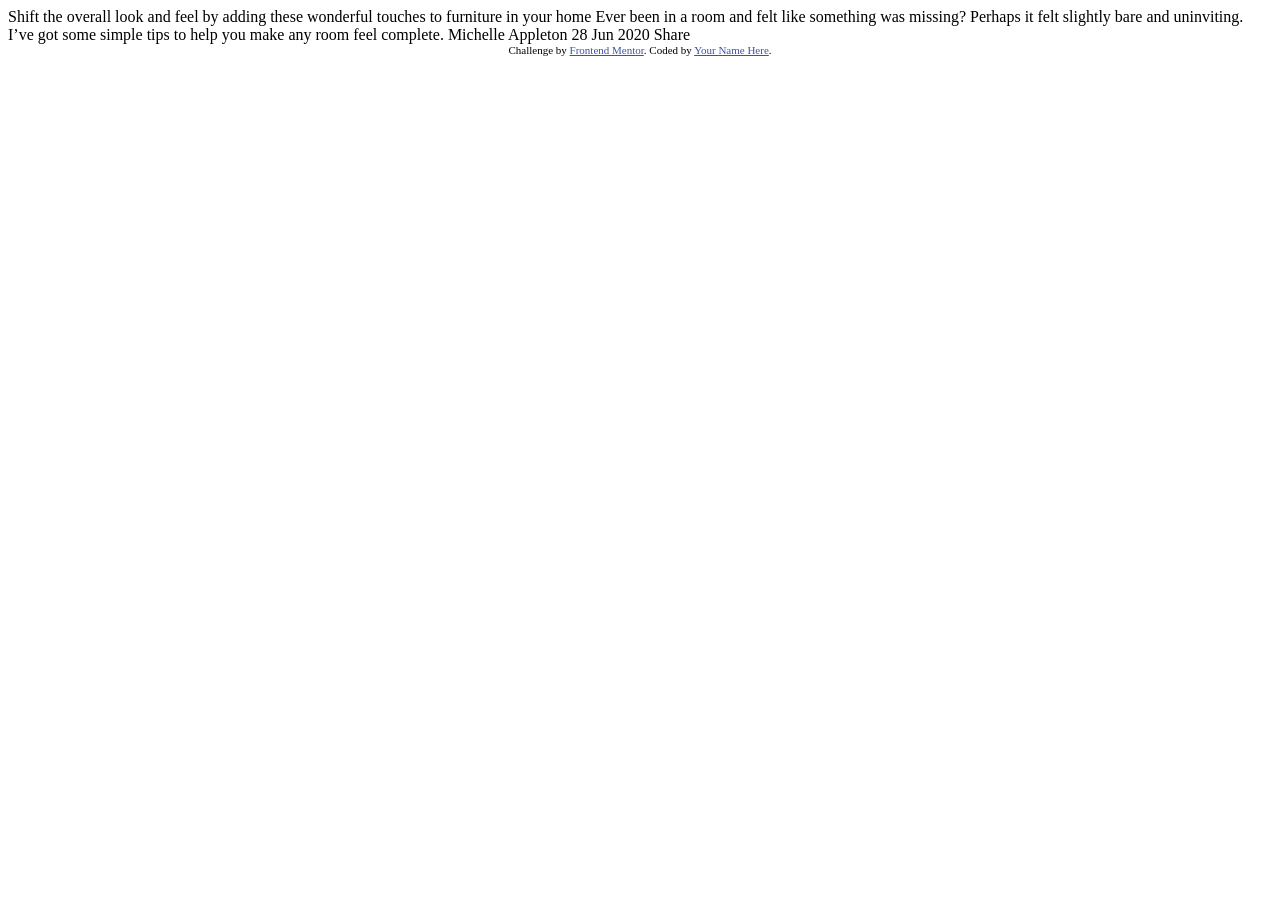
==== article-preview-component-master/index.html @ 81482b25 "initial commit" ====
<!DOCTYPE html>
<html lang="en">
<head>
  <meta charset="UTF-8">
  <meta name="viewport" content="width=device-width, initial-scale=1.0"> <!-- displays site properly based on user's device -->

  <link rel="icon" type="image/png" sizes="32x32" href="./images/favicon-32x32.png">
  
  <title>Frontend Mentor | Article preview component</title>

  <!-- Feel free to remove these styles or customise in your own stylesheet 👍 -->
  <style>
    .attribution { font-size: 11px; text-align: center; }
    .attribution a { color: hsl(228, 45%, 44%); }
  </style>
</head>
<body>

  Shift the overall look and feel by adding these wonderful 
  touches to furniture in your home

  Ever been in a room and felt like something was missing? Perhaps 
  it felt slightly bare and uninviting. I’ve got some simple tips 
  to help you make any room feel complete.

  Michelle Appleton
  28 Jun 2020

  Share
  
  <div class="attribution">
    Challenge by <a href="https://www.frontendmentor.io?ref=challenge" target="_blank">Frontend Mentor</a>. 
    Coded by <a href="#">Your Name Here</a>.
  </div>
</body>
</html>
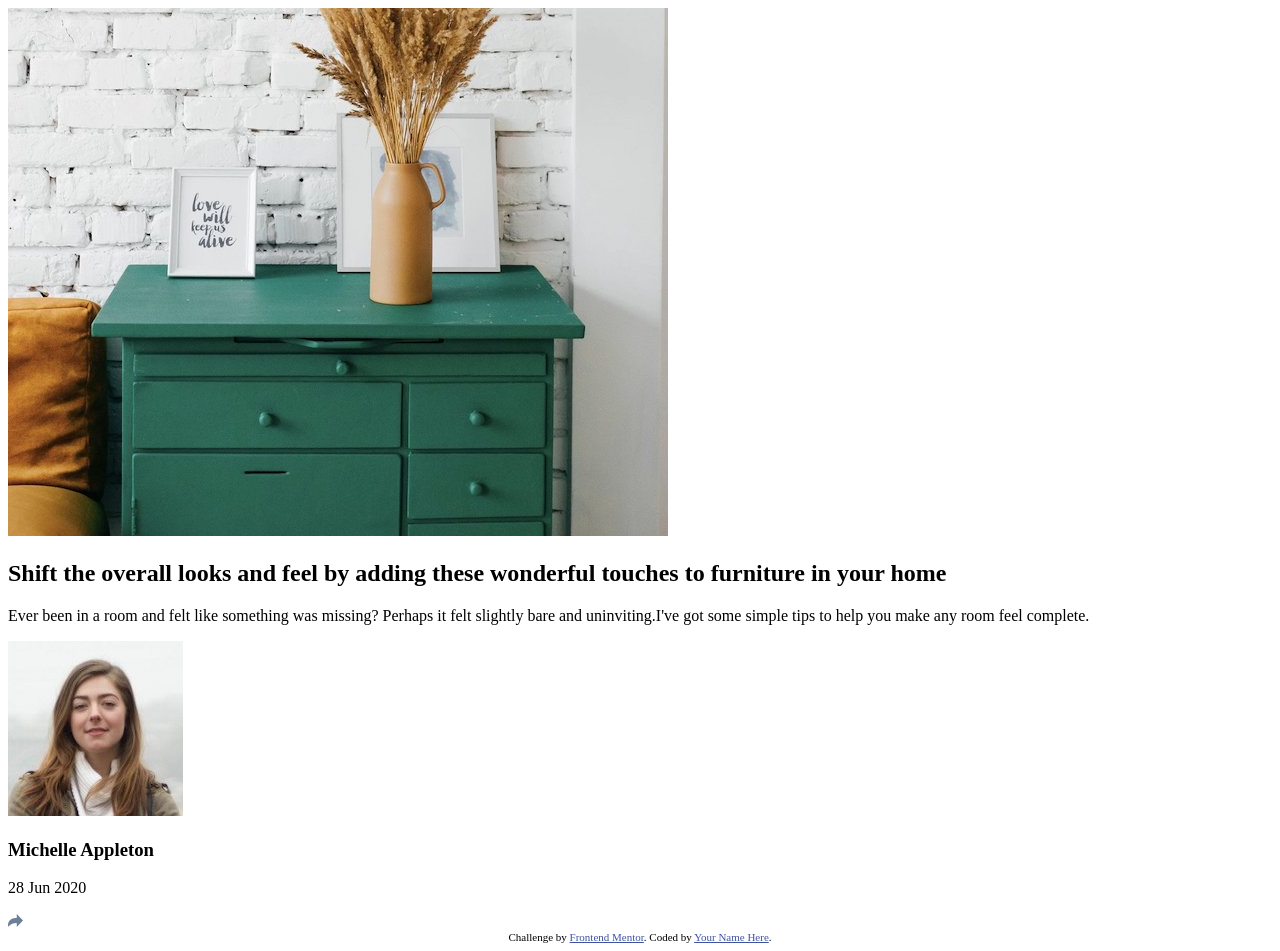
==== commit 07fdfca4: "complete hmtl file" ====
--- a/article-preview-component-master/index.html
+++ b/article-preview-component-master/index.html
@@ -15,19 +15,36 @@
   </style>
 </head>
 <body>
+  <article>
+    <header>
+      <img src="images/drawers.jpg" alt="">
+    </header>
+    <main>
+      <h2>
+        Shift the overall looks and feel by adding 
+        these wonderful touches to furniture in your
+        home
+      </h2>
+      <p>
+        Ever been in a room and felt like something was missing?
+        Perhaps it felt slightly bare and uninviting.I've got some 
+        simple tips to help you make any room feel complete.
+      </p>
+    </main>
+    <footer>
+      <div id="profile">
+        <img src="images/avatar-michelle.jpg" alt="">
+        <div id="name">
+          <h3>Michelle Appleton</h3>
+          <p>28 Jun 2020</p>
+        </div>
+      </div>
+      <div id="share-button">
+        <img src="images/icon-share.svg" alt="">
+      </div>
+    </footer>
+  </article>
 
-  Shift the overall look and feel by adding these wonderful 
-  touches to furniture in your home
-
-  Ever been in a room and felt like something was missing? Perhaps 
-  it felt slightly bare and uninviting. I’ve got some simple tips 
-  to help you make any room feel complete.
-
-  Michelle Appleton
-  28 Jun 2020
-
-  Share
-  
   <div class="attribution">
     Challenge by <a href="https://www.frontendmentor.io?ref=challenge" target="_blank">Frontend Mentor</a>. 
     Coded by <a href="#">Your Name Here</a>.
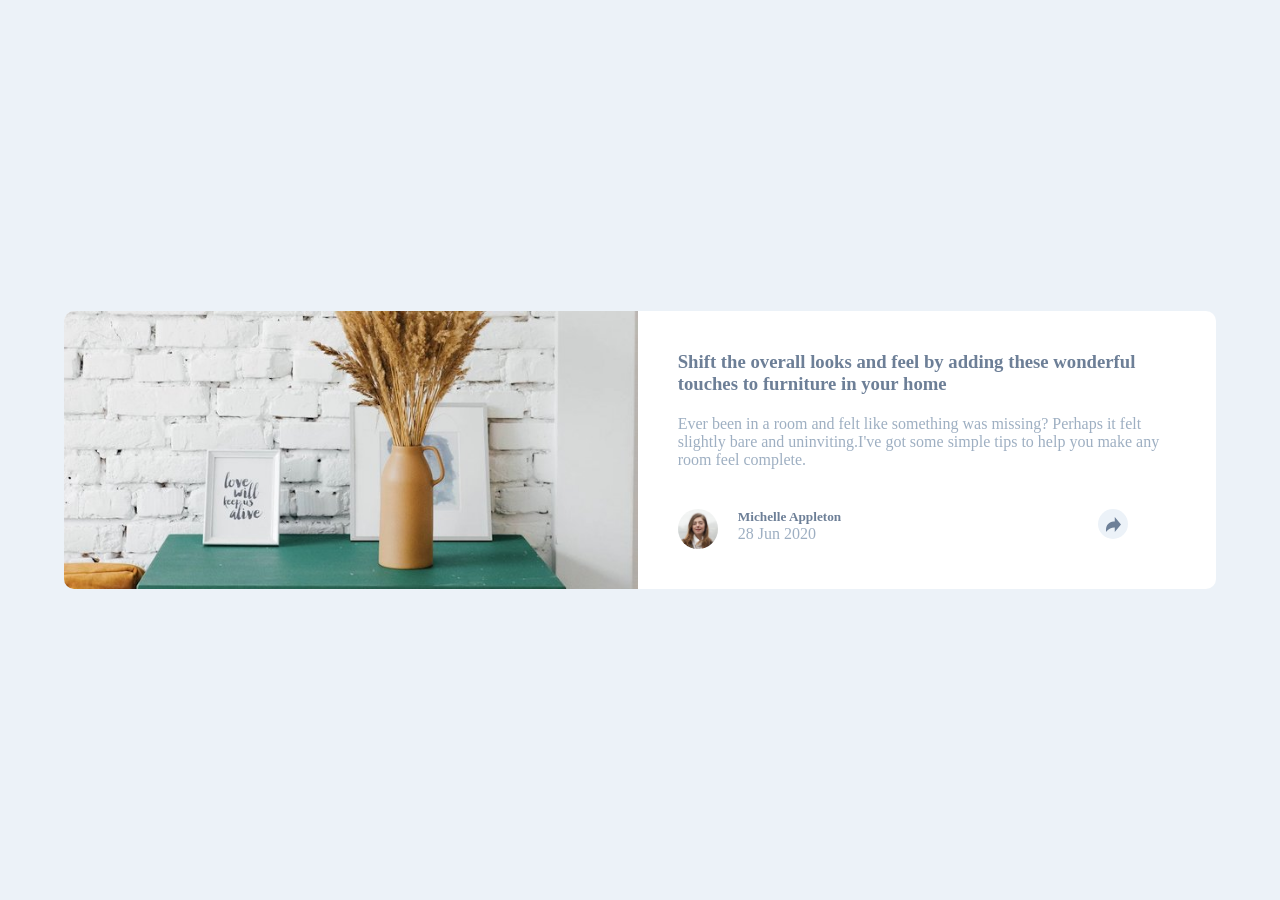
==== commit 708694df: "Update markup for article preview component" ====
--- a/article-preview-component-master/index.html
+++ b/article-preview-component-master/index.html
@@ -5,7 +5,7 @@
   <meta name="viewport" content="width=device-width, initial-scale=1.0"> <!-- displays site properly based on user's device -->
 
   <link rel="icon" type="image/png" sizes="32x32" href="./images/favicon-32x32.png">
-  
+  <link rel="stylesheet" href="style.css">
   <title>Frontend Mentor | Article preview component</title>
 
   <!-- Feel free to remove these styles or customise in your own stylesheet 👍 -->
@@ -15,39 +15,38 @@
   </style>
 </head>
 <body>
-  <article>
-    <header>
-      <img src="images/drawers.jpg" alt="">
-    </header>
-    <main>
-      <h2>
+  <main>
+    <div id="banner"></div>
+    <div id="content"> 
+    <article>
+      <h3>
         Shift the overall looks and feel by adding 
         these wonderful touches to furniture in your
         home
-      </h2>
+      </h3>
       <p>
         Ever been in a room and felt like something was missing?
         Perhaps it felt slightly bare and uninviting.I've got some 
         simple tips to help you make any room feel complete.
       </p>
-    </main>
+    </article>
     <footer>
       <div id="profile">
-        <img src="images/avatar-michelle.jpg" alt="">
+         <div id="profile-img"></div>
         <div id="name">
-          <h3>Michelle Appleton</h3>
+          <h5>Michelle Appleton</h5>
           <p>28 Jun 2020</p>
         </div>
-      </div>
-      <div id="share-button">
-        <img src="images/icon-share.svg" alt="">
-      </div>
+      
+        <div id="share-icon"> <img src="images/icon-share.svg" alt=""></div>
+         </div>
     </footer>
-  </article>
+    </div>
+  </main>
 
-  <div class="attribution">
+  <!-- <div class="attribution">
     Challenge by <a href="https://www.frontendmentor.io?ref=challenge" target="_blank">Frontend Mentor</a>. 
     Coded by <a href="#">Your Name Here</a>.
-  </div>
+  </div> -->
 </body>
 </html>
--- a/article-preview-component-master/style.css
+++ b/article-preview-component-master/style.css
@@ -0,0 +1,99 @@
+*{
+    margin: 0;
+    padding: 0;
+    box-sizing: border-box;
+}
+body{
+    background-color: #ecf2f8;
+    display: flex;
+    height: 100vh;
+    justify-content: center;
+    align-items: center;
+     
+}
+main{
+    width: 90vw;
+    /* height: 80vh; */
+    background-color: white;
+    border-radius: 10px;
+}
+#banner{
+    width: 100%;
+    background-image: url("images/drawers.jpg");
+    height: 200px;
+    background-size: cover;
+    border-radius: 10px 10px 0 0;
+}
+#profile-img{
+    height: 40px;
+    width: 40px;
+    background-image: url("images/avatar-michelle.jpg");
+    background-size: cover;
+    border-radius: 50%;
+}
+#profile{
+    display: flex;
+    gap:20px;
+    position: relative;
+}
+#profile img{
+    width: 15px;
+    height: 15px;
+}
+#share-icon{
+    display: flex;
+    justify-content: center;
+    align-items: center;
+ 
+    width: 30px;
+    height: 30px;
+    border-radius: 50%;
+    background-color: #ecf2f8;
+    /* position: relative;
+    left:2em; */
+    /* margin-top: auto; */
+    margin-left: auto;
+    margin-right: 1em;
+
+}
+article{
+    margin: 40px;
+    display: flex;
+    flex-direction: column;
+    gap: 20px;
+}
+footer{
+    margin: 40px;
+}
+h3,h5{
+    color:#6d7f97;
+}
+p{
+    color:#9eafc2;
+}
+@media (min-width:768px) {
+    main{
+        display: flex;
+        /* transform: scaleY(1.5); */
+    }
+    #banner{
+        height: auto;
+        border-radius: 10px 0 0 10px;
+    }
+    #share-icon{
+        margin-left: auto;
+        margin-right: 3em;
+    }
+    
+}
+
+
+
+
+
+
+
+
+ 
+
+ 
